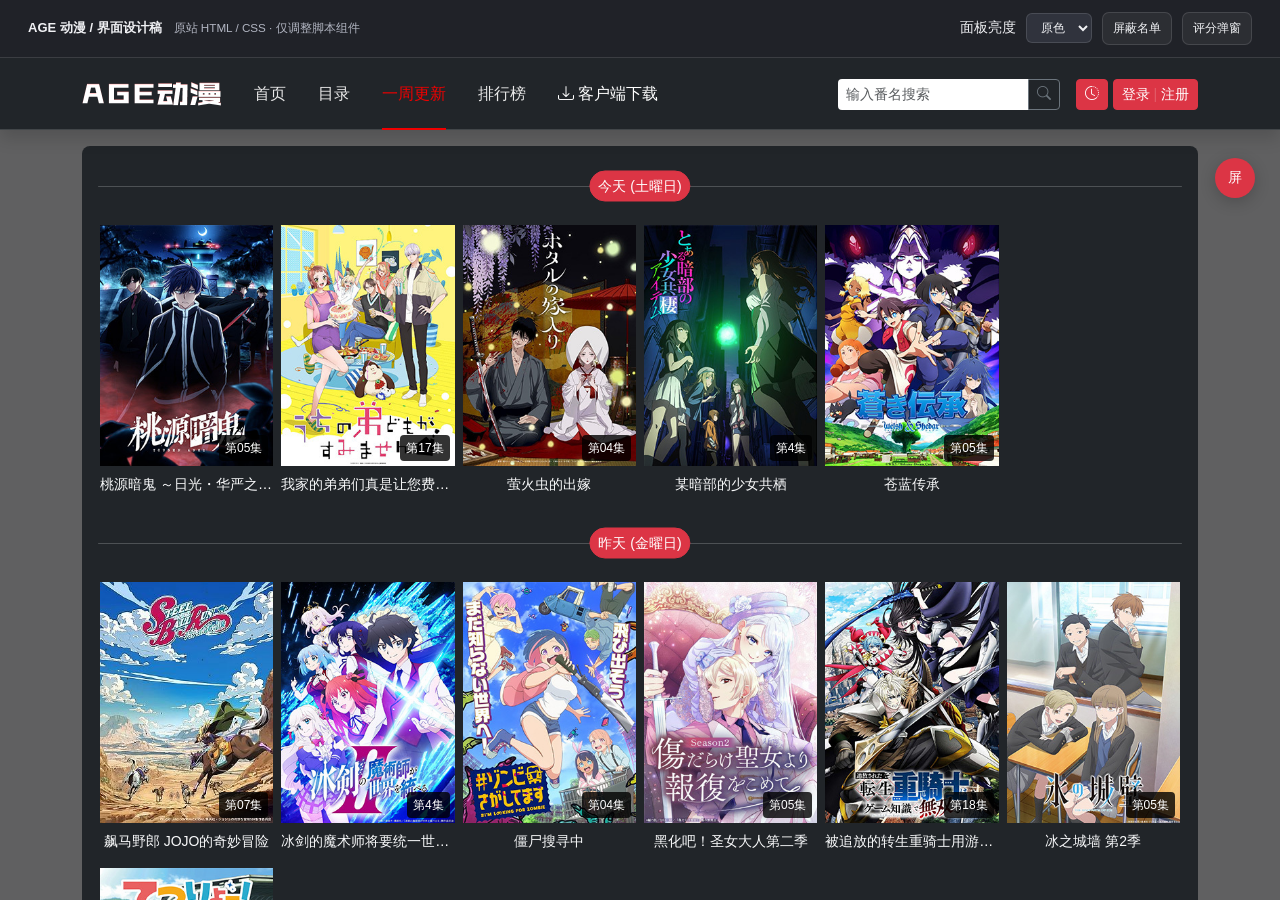
==== designs/agedm/index.html @ 60a088bd "feat(agedm): 迁入 AGE 动漫优化并合并搜索动漫功能（v0.3.0） 合并 AGE、哔哩哔哩和豆瓣搜索入口，移除独立搜索脚本。 保留原存储键、数据格式和合并规则。 迁入测试、存储决策和设" ====
<!DOCTYPE html>
<html lang="zh-CN">
<head>
  <meta charset="UTF-8">
  <meta name="viewport" content="width=device-width, initial-scale=1">
  <title>AGE 动漫 · 屏蔽管理设计稿</title>
  <style>
    :root { color-scheme:dark; --bg:#2b2d33; --surface:#343845; --accent:#dc3545; --accent-hover:#c82333; --text:#f0f1f4; --muted:#b1b5c1; --line:rgba(255,255,255,.12); --quiet:rgba(255,255,255,.055); }
    * { box-sizing:border-box; }
    body { margin:0; background:var(--bg); color:var(--text); font:14px/1.55 -apple-system,BlinkMacSystemFont,"Segoe UI","PingFang SC",sans-serif; }
    button,input,select { font:inherit; }
    button { cursor:pointer; }
    button:focus-visible,input:focus-visible,select:focus-visible { outline:2px solid var(--text); outline-offset:3px; }
    button { color:inherit; border:1px solid var(--line); background:var(--quiet); border-radius:7px; padding:9px 14px; transition:background .15s; }
    button:hover { background:rgba(255,255,255,.11); }
    button.primary { background:var(--accent); border-color:transparent; color:#fff; }
    button.primary:hover { background:var(--accent-hover); }
    button.danger { color:#ffabb3; background:transparent; border-color:transparent; }
    button.danger:hover { background:rgba(220,53,69,.12); }
    button.icon { display:grid; place-items:center; width:32px; height:32px; padding:0; border-color:transparent; background:transparent; font-size:23px; color:var(--muted); }
    button.icon:hover { background:var(--quiet); color:var(--text); }
    .preview-bar { background:#202228; border-bottom:1px solid var(--line); padding:12px 28px; display:flex; align-items:center; justify-content:space-between; gap:16px; flex-wrap:wrap; }
    .preview-bar strong { font-size:13px; font-weight:600; }
    .preview-bar small { color:var(--muted); margin-left:12px; }
    .preview-tools { display:flex; gap:10px; align-items:center; flex-wrap:wrap; }
    .preview-tools button,.preview-tools select { font-size:12px; padding:6px 10px; }
    select { background:#30333d; color:var(--text); border:1px solid var(--line); border-radius:6px; }
    .entry { position:fixed; top:158px; right:25px; width:40px; height:40px; border:0; border-radius:50%; padding:0; background:var(--accent); color:white; box-shadow:0 4px 16px #0003; }
    .entry:hover { background:var(--accent-hover); }
    dialog { color:var(--text); background:var(--surface); border:1px solid rgba(255,255,255,.16); border-radius:14px; padding:0; box-shadow:0 24px 80px #0007; width:440px; max-width:calc(100vw - 32px); max-height:calc(100dvh - 32px); overflow:auto; }
    #panel { position:fixed; inset:auto; top:50%; left:50%; margin:0; transform:translate(-50%,-50%); z-index:2; overscroll-behavior:contain; }
    dialog::backdrop { background:rgba(12,14,20,.62); }
    .modal-head { display:flex; justify-content:space-between; align-items:flex-start; padding:24px 24px 18px; gap:16px; }
    .eyebrow { color:var(--muted); font-size:11px; letter-spacing:1.4px; margin:0 0 5px; }
    h2 { margin:0; font-size:20px; font-weight:600; letter-spacing:.2px; }
    .count { font-size:12px; color:var(--muted); font-weight:400; vertical-align:middle; margin-left:9px; }
    .enable-row { display:flex; align-items:center; justify-content:space-between; padding:14px 16px; margin:0 24px 16px; border:1px solid var(--line); border-radius:9px; background:var(--quiet); gap:16px; }
    .switch { width:38px; height:22px; border:0; border-radius:20px; padding:3px; background:var(--accent); flex-shrink:0; }
    .switch::after { content:""; display:block; width:16px; height:16px; border-radius:50%; background:#fff; transform:translateX(16px); transition:transform .15s; }
    .switch[aria-checked="false"] { background:#626775; }
    .switch[aria-checked="false"]::after { transform:translateX(0); }
    .switch:hover { background:var(--accent-hover); }
    .list { list-style:none; margin:0; padding:0 24px; max-height:37vh; overflow-y:auto; overscroll-behavior:contain; }
    .list li { display:flex; justify-content:space-between; align-items:center; gap:20px; padding:15px 0; border-bottom:1px solid var(--line); }
    .list li:last-child { border:0; }
    .list li span { overflow-wrap:anywhere; }
    .list button { padding:5px 10px; font-size:12px; white-space:nowrap; color:var(--muted); background:transparent; }
    .list button:hover { background:var(--quiet); color:var(--text); }
    .empty { padding:30px 0 38px; text-align:center; color:var(--muted); }
    .empty strong { display:block; color:var(--text); font-weight:500; margin-bottom:5px; }
    .footer { display:flex; justify-content:space-between; align-items:center; border-top:1px solid var(--line); padding:16px 24px; margin-top:16px; gap:12px; }
    .footer-group { display:flex; gap:8px; }
    .footer button { font-size:12px; padding:7px 12px; }
    .dialog-body { padding:0 24px 24px; }
    .dialog-body p { margin:0 0 20px; color:var(--muted); }
    .dialog-body .target { display:block; padding:14px 16px; margin-bottom:20px; background:var(--quiet); border:1px solid var(--line); border-radius:8px; overflow-wrap:anywhere; }
    .actions { display:flex; gap:10px; justify-content:flex-end; }
    .choices { display:grid; gap:10px; }
    .rating-compare { display:grid; gap:12px; border:1px solid var(--line); background:var(--quiet); padding:16px; border-radius:8px; margin-bottom:20px; }
    .rating-compare small { display:block; color:var(--muted); margin-bottom:3px; }
    .score { float:right; font-size:22px; color:#ffb5bd; }
    label.field { display:block; color:var(--muted); margin-bottom:8px; font-size:12px; }
    input[type="number"] { width:100%; background:var(--quiet); border:1px solid var(--line); border-radius:8px; padding:12px; color:var(--text); margin-bottom:6px; font-size:22px; }
    .error { min-height:25px; color:#ffabb3; font-size:12px; margin-bottom:12px; }
    .toast { position:fixed; bottom:36px; left:50%; transform:translateX(-50%); z-index:10; padding:11px 20px; border:1px solid var(--line); border-radius:9px; background:var(--surface); box-shadow:0 8px 24px #0004; max-width:calc(100vw - 32px); width:max-content; }
    .toast::before { content:"✓"; margin-right:9px; color:#c6d4cc; }
    @media(max-width:650px) { .preview-bar { padding:12px 16px; } .preview-bar small { display:block; margin:4px 0 0; } .entry { right:16px; top:auto; bottom:24px; } .modal-head { padding:20px 20px 16px; } .enable-row { margin-left:20px; margin-right:20px; } .list { padding:0 20px; } .footer { padding:16px 20px; } .dialog-body { padding:0 20px 20px; } }
    @media(prefers-reduced-motion:reduce) { * { transition:none !important; } }
  </style>
</head>
<body>
  <!-- 来源：src/agedm.user.js；原站区域来自 https://www.agedm.io/update 的本地 HTML / CSS 快照。 -->
  <aside class="preview-bar" aria-label="设计预览工具">
    <div><strong>AGE 动漫 / 界面设计稿</strong><small>原站 HTML / CSS · 仅调整脚本组件</small></div>
    <div class="preview-tools">
      <label for="surface">面板亮度</label>
      <select id="surface"><option value="#343845">原色</option><option value="#2f323c">较暗</option><option value="#3c4150">较亮</option></select>
      <button id="preview-panel">屏蔽名单</button><button id="preview-rating">评分弹窗</button>
    </div>
  </aside>
  <iframe id="site-reference" title="AGE 实际更新页参考" src="site-reference.html" style="display:block;border:0;width:100%;height:calc(100vh - 58px)"></iframe>
  <button class="entry" id="entry" title="屏蔽管理" aria-label="打开屏蔽管理">屏</button>
  <dialog id="panel" aria-labelledby="panel-title" data-screen-label="屏蔽管理">
    <div class="modal-head"><div><h2 id="panel-title">屏蔽名单 <span class="count" id="count"></span></h2></div><button class="icon" data-close aria-label="关闭屏蔽名单">×</button></div>
    <div class="enable-row"><div><strong id="enabled-title">屏蔽已启用</strong></div><button class="switch" id="toggle" role="switch" aria-checked="true" aria-label="启用屏蔽"></button></div>
    <ul class="list" id="list"></ul>
    <div class="footer"><div class="footer-group"><button id="import">导入</button><button id="export">导出</button></div><button class="danger" id="clear">清空名单</button></div>
    <input type="file" id="file" accept=".json,application/json" hidden>
  </dialog>
  <dialog id="confirm" aria-labelledby="confirm-title" data-screen-label="操作确认">
    <div class="modal-head"><h2 id="confirm-title">确认操作</h2><button class="icon" data-close aria-label="取消操作">×</button></div>
    <div class="dialog-body"><p id="confirm-desc"></p><strong class="target" id="confirm-target"></strong><div class="actions"><button data-close>取消</button><button class="primary" id="confirm-yes">确认</button></div></div>
  </dialog>
  <dialog id="rating" aria-labelledby="rating-title" data-screen-label="评分记录">
    <div class="modal-head"><div><p class="eyebrow">豆瓣评分</p><h2 id="rating-title">确认动漫名称</h2></div><button class="icon" data-close aria-label="本次不记录">×</button></div>
    <div class="dialog-body" id="rating-choice"><p>豆瓣结果与搜索词不同，请选择记录方式。</p><div class="rating-compare"><div><small>搜索词</small><strong>葬送的芙莉莲 第二季</strong></div><div><span class="score">9.4</span><small>豆瓣结果</small><strong>葬送的芙莉莲</strong></div></div><div class="choices"><button class="primary" data-rating="已绑定两个名称并记录评分">绑定并记录两条</button><button data-rating="已记录搜索词的评分">仅记录搜索词</button><button id="manual">手动改分</button><button data-close>本次不记录</button></div></div>
    <form class="dialog-body" id="rating-manual" hidden novalidate><p>为「葬送的芙莉莲 第二季」记录评分。</p><label class="field" for="score-input">评分 / 0–10，最多一位小数</label><input type="number" id="score-input" min="0" max="10" step="0.1" inputmode="decimal" placeholder="例如 9.4" aria-describedby="score-error"><div class="error" id="score-error" aria-live="polite"></div><div class="actions"><button type="button" id="back">返回</button><button type="submit" class="primary">记录评分</button></div></form>
  </dialog>
  <div class="toast" id="toast" role="status" hidden></div>
  <script>
    'use strict';
    const $ = (id) => document.getElementById(id);
    let blocked = ['关于我转生变成史莱姆这档事', '蓝色监狱', '航海王', '示例：名称较长的动漫条目会自动换行，不挤压操作按钮'];
    let enabled = true;
    let toastTimer;
    let pendingAction = null;
    function notify(message) { clearTimeout(toastTimer); $('toast').textContent = message; $('toast').hidden = false; toastTimer = setTimeout(() => { $('toast').hidden = true; }, 2500); }
    function showConfirm(title, desc, target, action, label) {
      $('confirm-title').textContent = title; $('confirm-desc').textContent = desc; $('confirm-target').textContent = target; $('confirm-yes').textContent = label; pendingAction = action; $('confirm').showModal();
    }
    function render() {
      $('count').textContent = `${blocked.length} 项`;
      $('toggle').setAttribute('aria-checked', String(enabled));
      $('enabled-title').textContent = enabled ? '屏蔽已启用' : '屏蔽已停用';
      $('list').replaceChildren();
      if (!blocked.length) { const item = document.createElement('li'); item.style.display = 'block'; item.innerHTML = `<div class="empty"><strong>暂无屏蔽的动漫</strong>${enabled ? '在动漫卡片上点击 ×，即可加入名单' : '启用屏蔽后，可在卡片上添加动漫'}</div>`; $('list').appendChild(item); }
      for (const name of blocked) {
        const li = document.createElement('li'); const text = document.createElement('span'); text.textContent = name;
        const button = document.createElement('button'); button.textContent = '移出名单'; button.setAttribute('aria-label', `将${name}移出名单`);
        button.addEventListener('click', () => showConfirm('移出屏蔽名单？', '启用屏蔽时，这部动漫将重新显示在更新页。', name, () => { blocked = blocked.filter((value) => value !== name); render(); notify('已移出屏蔽名单'); }, '移出名单'));
        li.append(text, button); $('list').appendChild(li);
      }
      const frame = $('site-reference'); if (frame.contentWindow) frame.contentWindow.postMessage({type:'agedm-state',enabled,blocked},location.origin);

    }
    for (const dialog of document.querySelectorAll('dialog')) {
      dialog.querySelectorAll('[data-close]').forEach((button) => button.addEventListener('click', () => dialog.close()));
      dialog.addEventListener('click', (event) => { if (event.target !== dialog) return; const rect = dialog.getBoundingClientRect(); if (event.clientX < rect.left || event.clientX > rect.right || event.clientY < rect.top || event.clientY > rect.bottom) dialog.close(); });
      dialog.addEventListener('close', () => { document.body.style.overflow = document.querySelector('dialog[open]:not(#panel)') ? 'hidden' : ''; });
    }
    const modalObserver = new MutationObserver(() => { document.body.style.overflow = document.querySelector('dialog[open]:not(#panel)') ? 'hidden' : ''; });
    modalObserver.observe(document.body, { subtree:true, attributes:true, attributeFilter:['open'] });
    $('confirm').addEventListener('close', () => { pendingAction = null; });
    $('confirm-yes').addEventListener('click', () => { const action = pendingAction; pendingAction = null; $('confirm').close(); if (action) action(); });
    document.addEventListener('keydown', (event) => { if (event.key === 'Escape' && $('panel').open && !document.querySelector('dialog:modal')) $('panel').close(); });
    $('entry').addEventListener('click', () => { if ($('panel').open) $('panel').close(); else $('panel').show(); });
    $('preview-panel').addEventListener('click', () => $('panel').show());
    $('toggle').addEventListener('click', () => { enabled = !enabled; render(); });
    $('clear').addEventListener('click', () => { if (!blocked.length) return; showConfirm('清空屏蔽名单？', '清空后，名单中的动漫将重新显示。此操作无法撤销。', `全部 ${blocked.length} 项`, () => { blocked = []; render(); notify('已清空屏蔽名单'); }, '确认清空'); });
    $('import').addEventListener('click', () => $('file').click());
    $('file').addEventListener('change', async () => {
      const file = $('file').files[0]; if (!file) return;
      try { const data = JSON.parse(await file.text()); if (!Array.isArray(data)) throw new Error(); blocked = [...new Set([...data.filter((name) => typeof name === 'string').map((name) => name.trim()).filter(Boolean), ...blocked])]; render(); notify('已导入并合并名单'); } catch { notify('导入失败：文件需为 JSON 字符串数组'); }
      $('file').value = '';
    });
    $('export').addEventListener('click', () => { const url = URL.createObjectURL(new Blob([JSON.stringify(blocked, null, 2)], { type:'application/json' })); const link = document.createElement('a'); link.href = url; link.download = 'agedm-屏蔽名单-设计稿.json'; link.click(); setTimeout(() => URL.revokeObjectURL(url), 1000); notify('已导出示例名单'); });
    function ratingMode(manual) { $('rating-choice').hidden = manual; $('rating-manual').hidden = !manual; $('rating-title').textContent = manual ? '手动记录评分' : '确认动漫名称'; if (manual) $('score-input').focus(); }
    $('preview-rating').addEventListener('click', () => { ratingMode(false); $('score-input').value = ''; $('score-input').removeAttribute('aria-invalid'); $('score-error').textContent = ''; $('rating').showModal(); });
    $('manual').addEventListener('click', () => ratingMode(true)); $('back').addEventListener('click', () => ratingMode(false));
    document.querySelectorAll('[data-rating]').forEach((button) => button.addEventListener('click', () => { $('rating').close(); notify(button.dataset.rating); }));
    $('rating-manual').addEventListener('submit', (event) => { event.preventDefault(); const raw = $('score-input').value; const score = Number(raw); if (!raw || !Number.isFinite(score) || score < 0 || score > 10 || Math.abs(score * 10 - Math.round(score * 10)) > 1e-8) { $('score-error').textContent = '请输入 0–10 的数字，最多一位小数'; $('score-input').setAttribute('aria-invalid', 'true'); return; } $('score-input').removeAttribute('aria-invalid'); $('rating').close(); notify(`已记录评分 ${score.toFixed(1)}（示例）`); });
    $('surface').addEventListener('change', () => document.documentElement.style.setProperty('--surface', $('surface').value));
    addEventListener('message', event => { if(event.origin !== location.origin || event.source !== $('site-reference').contentWindow) return; if(event.data.type === 'agedm-ready') render(); if(event.data.type === 'agedm-block' && typeof event.data.name === 'string') { const name=event.data.name; showConfirm('屏蔽这部动漫？','加入名单后，这部动漫将从更新页隐藏。',name,()=>{blocked=[name,...blocked.filter(value=>value!==name)];render();notify('已加入屏蔽名单');},'确认屏蔽'); } });
    render();
  </script>
</body>
</html>
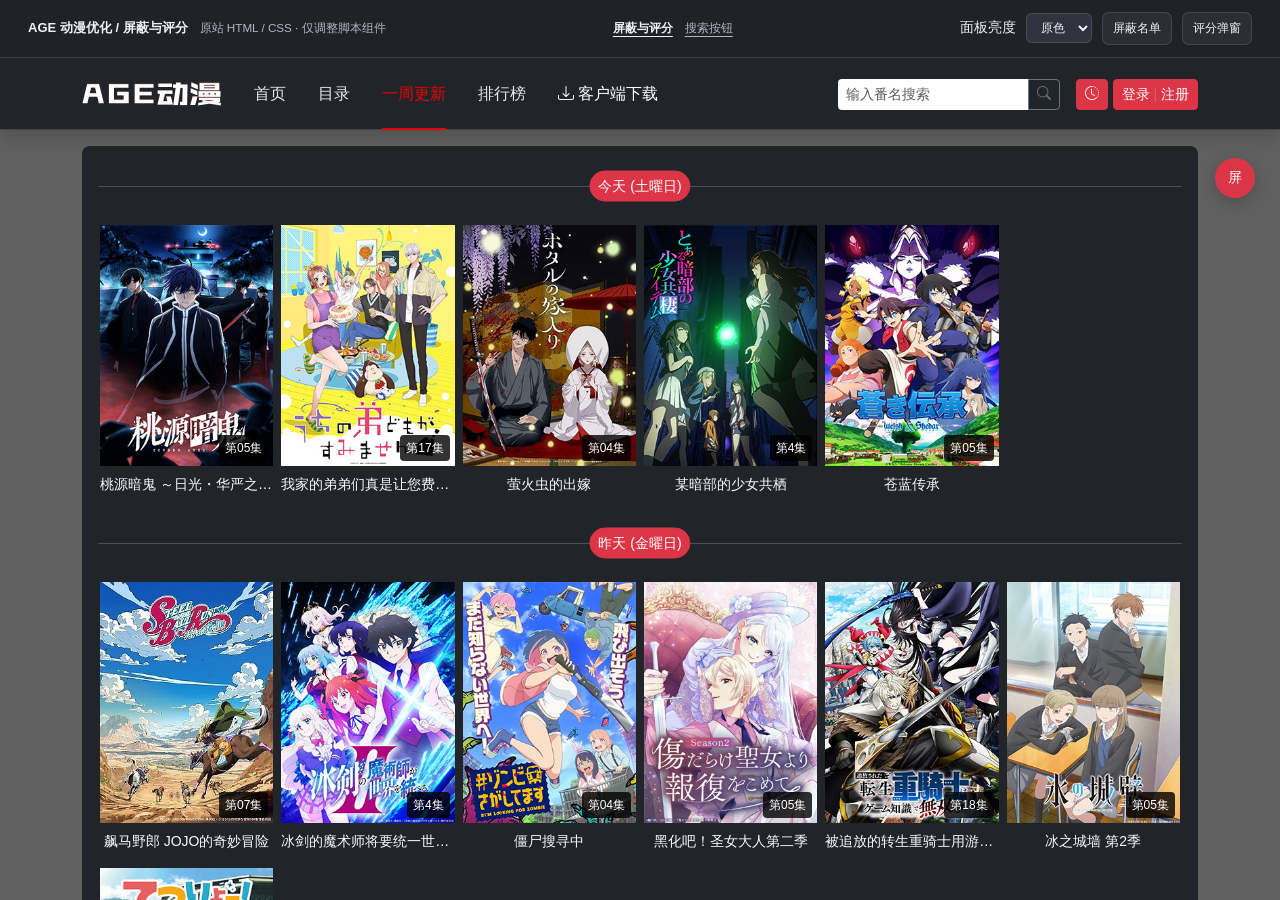
==== commit 4ccc9406: "refactor(agedm): 统一屏蔽评分与搜索按钮设计稿 - 将搜索设计稿及资源移入 designs/agedm，增加场景切换导航 - 合并设计说明和元数据，更新文档引用" ====
--- a/designs/agedm/index.html
+++ b/designs/agedm/index.html
@@ -3,7 +3,7 @@
 <head>
   <meta charset="UTF-8">
   <meta name="viewport" content="width=device-width, initial-scale=1">
-  <title>AGE 动漫 · 屏蔽管理设计稿</title>
+  <title>AGE 动漫优化 · 屏蔽与评分设计稿</title>
   <style>
     :root { color-scheme:dark; --bg:#2b2d33; --surface:#343845; --accent:#dc3545; --accent-hover:#c82333; --text:#f0f1f4; --muted:#b1b5c1; --line:rgba(255,255,255,.12); --quiet:rgba(255,255,255,.055); }
     * { box-sizing:border-box; }
@@ -22,6 +22,10 @@
     .preview-bar { background:#202228; border-bottom:1px solid var(--line); padding:12px 28px; display:flex; align-items:center; justify-content:space-between; gap:16px; flex-wrap:wrap; }
     .preview-bar strong { font-size:13px; font-weight:600; }
     .preview-bar small { color:var(--muted); margin-left:12px; }
+    .preview-nav { display:flex; gap:12px; align-items:center; font-size:12px; }
+    .preview-nav a { color:var(--muted); text-underline-offset:4px; }
+    .preview-nav a[aria-current] { color:var(--text); font-weight:600; }
+    .preview-nav a:focus-visible { outline:2px solid var(--text); outline-offset:3px; }
     .preview-tools { display:flex; gap:10px; align-items:center; flex-wrap:wrap; }
     .preview-tools button,.preview-tools select { font-size:12px; padding:6px 10px; }
     select { background:#30333d; color:var(--text); border:1px solid var(--line); border-radius:6px; }
@@ -71,7 +75,8 @@
 <body>
   <!-- 来源：src/agedm.user.js；原站区域来自 https://www.agedm.io/update 的本地 HTML / CSS 快照。 -->
   <aside class="preview-bar" aria-label="设计预览工具">
-    <div><strong>AGE 动漫 / 界面设计稿</strong><small>原站 HTML / CSS · 仅调整脚本组件</small></div>
+    <div><strong>AGE 动漫优化 / 屏蔽与评分</strong><small>原站 HTML / CSS · 仅调整脚本组件</small></div>
+    <nav class="preview-nav" aria-label="设计场景"><a href="index.html" aria-current="page">屏蔽与评分</a><a href="search.html">搜索按钮</a></nav>
     <div class="preview-tools">
       <label for="surface">面板亮度</label>
       <select id="surface"><option value="#343845">原色</option><option value="#2f323c">较暗</option><option value="#3c4150">较亮</option></select>
